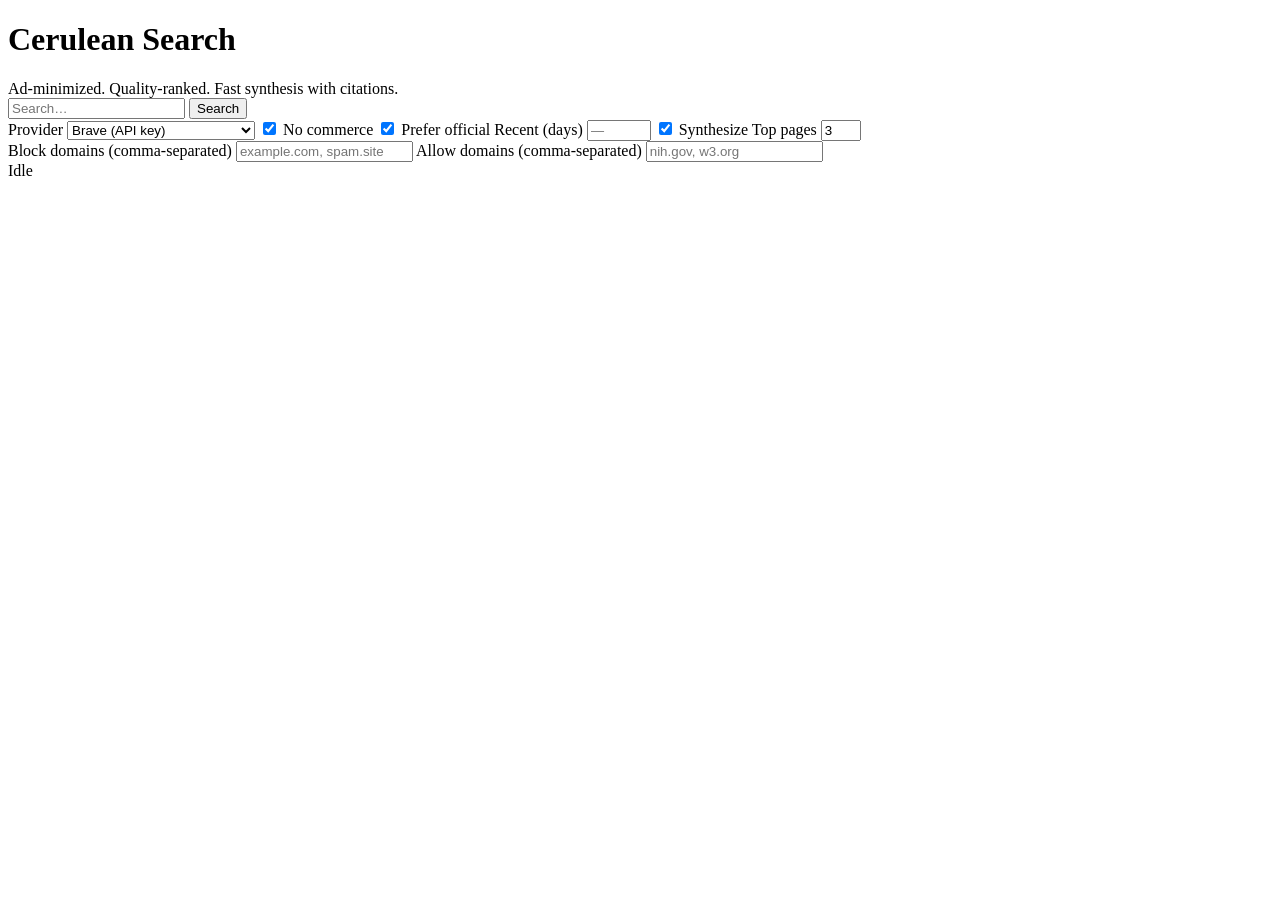
==== index.html @ c676cdfe "Add files via upload" ====
<!doctype html>
<html lang="en">
<head>
  <meta charset="utf-8" />
  <meta name="viewport" content="width=device-width, initial-scale=1" />
  <title>Cerulean Search</title>
  <link rel="stylesheet" href="/static/styles.css" />
</head>
<body>
  <div class="app">
    <header class="header">
      <div class="brand">
        <div class="logo"></div>
        <div class="title">
          <h1>Cerulean Search</h1>
          <div class="subtitle">Ad-minimized. Quality-ranked. Fast synthesis with citations.</div>
        </div>
      </div>
    </header>

    <main class="main">
      <section class="panel">
        <div class="row">
          <input id="q" class="input" type="text" placeholder="Search…" />
          <button id="go" class="btn">Search</button>
        </div>

        <div class="row wrap">
          <label class="chip">
            <span>Provider</span>
            <select id="provider" class="select">
              <option value="brave">Brave (API key)</option>
              <option value="serper">Google via Serper (API key)</option>
              <option value="ddg">DuckDuckGo (no key)</option>
            </select>
          </label>

          <label class="chip">
            <input id="no_commerce" type="checkbox" checked />
            <span>No commerce</span>
          </label>

          <label class="chip">
            <input id="prefer_official" type="checkbox" checked />
            <span>Prefer official</span>
          </label>

          <label class="chip">
            <span>Recent (days)</span>
            <input id="recent_days" class="num" type="number" min="1" max="3650" placeholder="—" />
          </label>

          <label class="chip">
            <input id="synthesize" type="checkbox" checked />
            <span>Synthesize</span>
          </label>

          <label class="chip">
            <span>Top pages</span>
            <input id="fetch_top_n" class="num" type="number" min="0" max="5" value="3" />
          </label>
        </div>

        <div class="row wrap">
          <label class="chip wide">
            <span>Block domains (comma-separated)</span>
            <input id="block" class="input small" type="text" placeholder="example.com, spam.site" />
          </label>
          <label class="chip wide">
            <span>Allow domains (comma-separated)</span>
            <input id="allow" class="input small" type="text" placeholder="nih.gov, w3.org" />
          </label>
        </div>
      </section>

      <section class="panel">
        <div id="status" class="status">Idle</div>
        <div id="synthesis" class="synthesis hidden"></div>
        <div id="results" class="results"></div>
      </section>
    </main>
  </div>

  <script src="/static/app.js"></script>
</body>
</html>
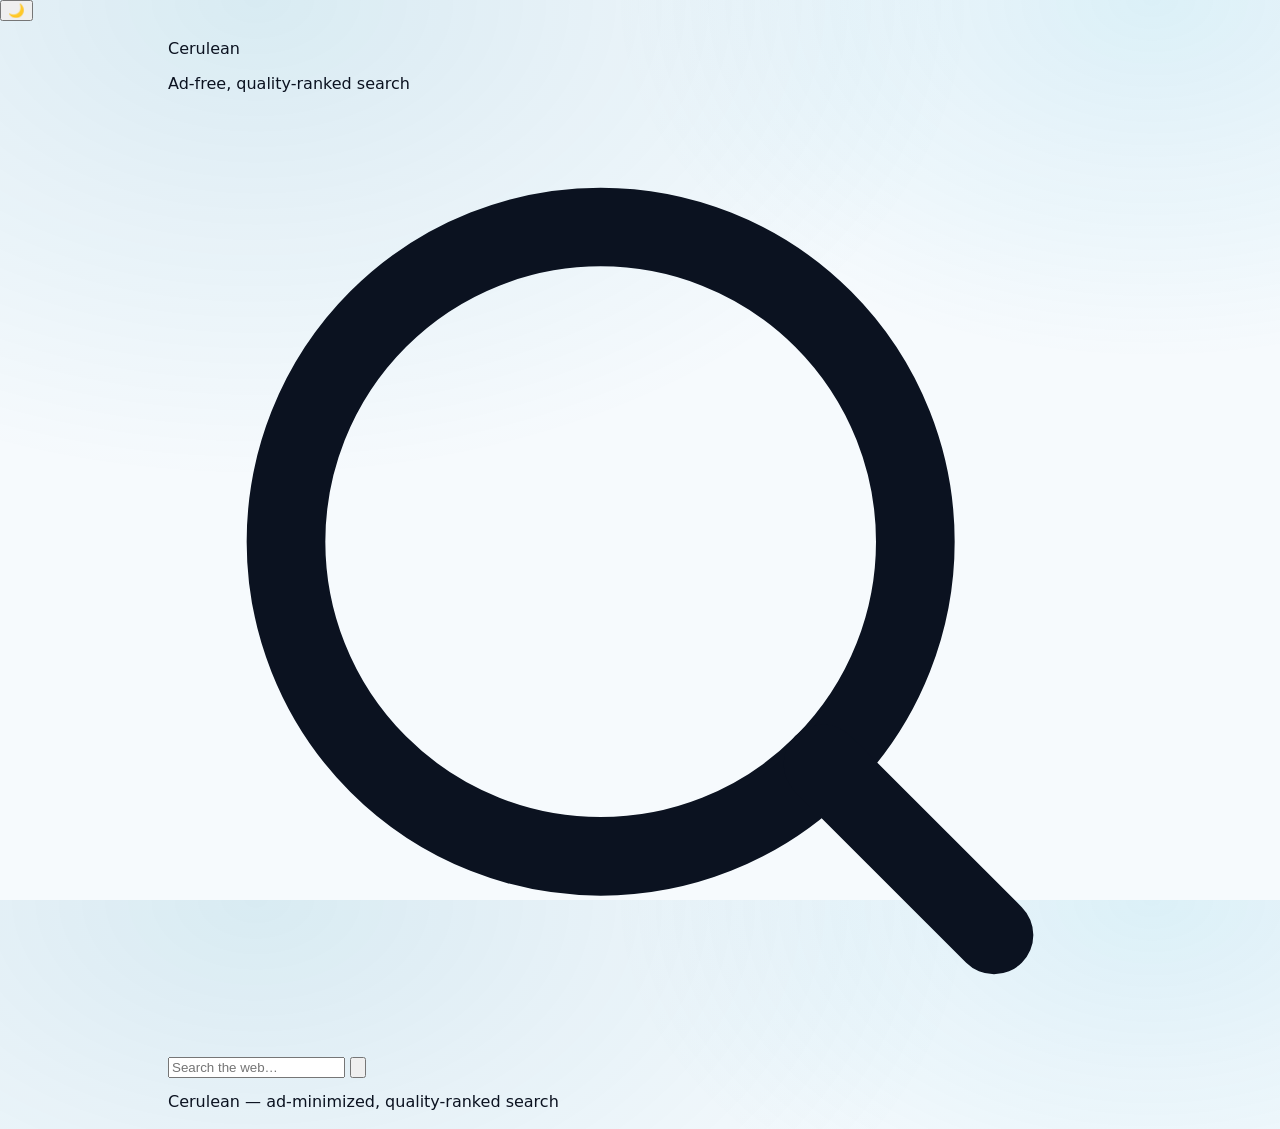
==== commit 105fc71d: "Rename public/index.html to index.html" ====
--- a/index.html
+++ b/index.html
@@ -1,86 +1,94 @@
-<!doctype html>
+<!DOCTYPE html>
 <html lang="en">
 <head>
-  <meta charset="utf-8" />
-  <meta name="viewport" content="width=device-width, initial-scale=1" />
+  <meta charset="utf-8">
+  <meta name="viewport" content="width=device-width, initial-scale=1">
   <title>Cerulean Search</title>
-  <link rel="stylesheet" href="/static/styles.css" />
+  <link rel="icon" href="/favicon.ico">
+  <link rel="icon" type="image/png" href="/favicon.png">
+  <link rel="preconnect" href="https://fonts.googleapis.com">
+  <link rel="preconnect" href="https://fonts.gstatic.com" crossorigin>
+  <link href="https://fonts.googleapis.com/css2?family=DM+Sans:ital,opsz,wght@0,9..40,300;0,9..40,400;0,9..40,500;0,9..40,600;1,9..40,400&display=swap" rel="stylesheet">
+  <link rel="stylesheet" href="/styles.css">
 </head>
 <body>
-  <div class="app">
-    <header class="header">
-      <div class="brand">
-        <div class="logo"></div>
-        <div class="title">
-          <h1>Cerulean Search</h1>
-          <div class="subtitle">Ad-minimized. Quality-ranked. Fast synthesis with citations.</div>
-        </div>
+  <!-- Dark mode toggle (always visible) -->
+  <button id="dark-toggle" title="Toggle dark mode">🌙</button>
+
+  <div id="app" class="app landing">
+
+    <!-- Landing header (centered) -->
+    <header id="landing-header" class="landing-header">
+      <div class="wordmark">
+        <span class="wm-c">C</span><span class="wm-e">e</span><span class="wm-r">r</span><span class="wm-u">u</span><span class="wm-l">l</span><span class="wm-e2">e</span><span class="wm-a">a</span><span class="wm-n">n</span>
       </div>
+      <p class="tagline">Ad-free, quality-ranked search</p>
+    </header>
+
+    <!-- Compact header (top bar after search) -->
+    <header id="results-header" class="results-header hidden">
+      <button class="home-btn" id="home-btn" title="Back to home">
+        <span class="mini-wordmark">Cerulean</span>
+      </button>
     </header>
 
     <main class="main">
-      <section class="panel">
-        <div class="row">
-          <input id="q" class="input" type="text" placeholder="Search…" />
-          <button id="go" class="btn">Search</button>
+      <div class="search-container">
+        <div class="search-bar" id="search-bar">
+          <svg class="search-icon" viewBox="0 0 24 24" fill="none" stroke="currentColor" stroke-width="2" stroke-linecap="round" stroke-linejoin="round"><circle cx="11" cy="11" r="8"/><line x1="21" y1="21" x2="16.65" y2="16.65"/></svg>
+          <input id="q" type="text" placeholder="Search the web…" autocomplete="off" spellcheck="false">
+          <button id="go" class="search-btn" aria-label="Search">
+            <svg viewBox="0 0 24 24" fill="none" stroke="currentColor" stroke-width="2.5" stroke-linecap="round" stroke-linejoin="round"><line x1="5" y1="12" x2="19" y2="12"/><polyline points="12 5 19 12 12 19"/></svg>
+          </button>
         </div>
 
-        <div class="row wrap">
-          <label class="chip">
-            <span>Provider</span>
-            <select id="provider" class="select">
-              <option value="brave">Brave (API key)</option>
-              <option value="serper">Google via Serper (API key)</option>
-              <option value="ddg">DuckDuckGo (no key)</option>
+        <!-- Filter chips -->
+        <div id="filters" class="filters hidden">
+          <button class="chip active" id="chip-no-commerce" data-key="no_commerce" title="Demote affiliate & shopping links">
+            <svg viewBox="0 0 16 16" width="14" height="14" fill="currentColor"><path d="M2.5 2A1.5 1.5 0 001 3.5V5h14V3.5A1.5 1.5 0 0013.5 2h-11zM15 6H1v6.5A1.5 1.5 0 002.5 14h11a1.5 1.5 0 001.5-1.5V6zM5 8h6v1.5H5V8z"/></svg>
+            No ads
+          </button>
+          <button class="chip active" id="chip-prefer-official" data-key="prefer_official" title="Boost .gov, .edu, and official docs">
+            <svg viewBox="0 0 16 16" width="14" height="14" fill="currentColor"><path d="M8 1L1 5v1h14V5L8 1zM2 7v5h2V7H2zm4 0v5h2V7H6zm4 0v5h2V7h-2zm-9 6v1h14v-1H1z"/></svg>
+            Official sources
+          </button>
+          <button class="chip" id="chip-synthesize" data-key="synthesize" title="AI summary of top results">
+            <svg viewBox="0 0 16 16" width="14" height="14" fill="currentColor"><path d="M8 1.5l1.5 3.5H13l-3 2.5 1 3.5L8 9l-3 2 1-3.5L3 5h3.5L8 1.5z"/></svg>
+            Summarize
+          </button>
+          <button class="chip" id="chip-recent" data-key="recent" title="Prefer recent results">
+            <svg viewBox="0 0 16 16" width="14" height="14" fill="currentColor"><circle cx="8" cy="8" r="6.5" fill="none" stroke="currentColor" stroke-width="1.5"/><polyline points="8,4 8,8 11,10" fill="none" stroke="currentColor" stroke-width="1.5" stroke-linecap="round"/></svg>
+            Recent
+          </button>
+          <div class="provider-select">
+            <select id="provider" title="Search provider">
+              <option value="brave">Brave</option>
+              <option value="serper">Serper</option>
+              <option value="ddg">DuckDuckGo</option>
             </select>
-          </label>
+          </div>
+        </div>
+      </div>
 
-          <label class="chip">
-            <input id="no_commerce" type="checkbox" checked />
-            <span>No commerce</span>
-          </label>
+      <!-- Instant answer (calculator, conversions, etc.) -->
+      <div id="instant-answer" class="hidden"></div>
 
-          <label class="chip">
-            <input id="prefer_official" type="checkbox" checked />
-            <span>Prefer official</span>
-          </label>
+      <!-- Status -->
+      <div id="status" class="status hidden"></div>
 
-          <label class="chip">
-            <span>Recent (days)</span>
-            <input id="recent_days" class="num" type="number" min="1" max="3650" placeholder="—" />
-          </label>
+      <!-- Synthesis box -->
+      <div id="synthesis" class="synthesis hidden"></div>
 
-          <label class="chip">
-            <input id="synthesize" type="checkbox" checked />
-            <span>Synthesize</span>
-          </label>
+      <!-- Results -->
+      <div id="results" class="results"></div>
+    </main>
 
-          <label class="chip">
-            <span>Top pages</span>
-            <input id="fetch_top_n" class="num" type="number" min="0" max="5" value="3" />
-          </label>
-        </div>
-
-        <div class="row wrap">
-          <label class="chip wide">
-            <span>Block domains (comma-separated)</span>
-            <input id="block" class="input small" type="text" placeholder="example.com, spam.site" />
-          </label>
-          <label class="chip wide">
-            <span>Allow domains (comma-separated)</span>
-            <input id="allow" class="input small" type="text" placeholder="nih.gov, w3.org" />
-          </label>
-        </div>
-      </section>
-
-      <section class="panel">
-        <div id="status" class="status">Idle</div>
-        <div id="synthesis" class="synthesis hidden"></div>
-        <div id="results" class="results"></div>
-      </section>
-    </main>
+    <footer id="footer" class="footer">
+      <span>Cerulean — ad-minimized, quality-ranked search</span>
+    </footer>
   </div>
 
-  <script src="/static/app.js"></script>
+  <script src="/app.js"></script>
+  <script defer src="/_vercel/insights/script.js"></script>
 </body>
 </html>
--- a/styles.css
+++ b/styles.css
@@ -0,0 +1,182 @@
+:root{
+  --cerulean: #007BA7;
+  --cerulean-2: #0A8FBF;
+  --cerulean-3: #1AA5D1;
+  --ink: #0B1220;
+  --muted: #5B677A;
+  --bg: #F6FAFD;
+  --card: #FFFFFF;
+  --line: #E3EDF5;
+  --shadow: 0 10px 22px rgba(0, 27, 55, 0.08);
+}
+
+* { box-sizing: border-box; }
+html, body { height: 100%; }
+body{
+  margin: 0;
+  font-family: ui-sans-serif, system-ui, -apple-system, Segoe UI, Roboto, Helvetica, Arial;
+  color: var(--ink);
+  background: radial-gradient(1200px 800px at 20% 0%, rgba(0,123,167,0.12), transparent 60%),
+              radial-gradient(900px 600px at 90% 0%, rgba(26,165,209,0.12), transparent 60%),
+              var(--bg);
+}
+
+.app { max-width: 980px; margin: 0 auto; padding: 18px; }
+.header { margin: 8px 0 14px 0; }
+.brand { display: flex; gap: 14px; align-items: center; }
+.logo{
+  width: 46px; height: 46px; border-radius: 12px;
+  background: linear-gradient(135deg, var(--cerulean), var(--cerulean-3));
+  box-shadow: var(--shadow);
+}
+.title h1{
+  font-size: 20px; margin: 0 0 2px 0; letter-spacing: 0.2px;
+}
+.subtitle{
+  font-size: 12px; color: var(--muted);
+}
+
+.main { display: grid; grid-template-columns: 1fr; gap: 14px; }
+
+.panel{
+  background: var(--card);
+  border: 1px solid var(--line);
+  border-radius: 14px;
+  padding: 14px;
+  box-shadow: var(--shadow);
+}
+
+.row{ display:flex; gap:10px; align-items:center; }
+.row.wrap{ flex-wrap: wrap; }
+
+.input{
+  flex: 1;
+  padding: 12px 12px;
+  border: 1px solid var(--line);
+  border-radius: 12px;
+  font-size: 14px;
+  outline: none;
+}
+.input.small{ padding: 10px 10px; font-size: 13px; }
+.input:focus{
+  border-color: rgba(0,123,167,0.65);
+  box-shadow: 0 0 0 3px rgba(0,123,167,0.14);
+}
+
+.btn{
+  padding: 12px 14px;
+  border: none;
+  border-radius: 12px;
+  background: linear-gradient(135deg, var(--cerulean), var(--cerulean-3));
+  color: white;
+  font-weight: 600;
+  cursor: pointer;
+}
+.btn:active{ transform: translateY(1px); }
+
+.chip{
+  display:flex;
+  gap: 8px;
+  align-items:center;
+  padding: 10px 10px;
+  border: 1px solid var(--line);
+  border-radius: 12px;
+  background: #FBFEFF;
+  font-size: 12px;
+  color: var(--muted);
+}
+.chip.wide{ flex: 1; min-width: 280px; }
+.select{
+  border: 1px solid var(--line);
+  border-radius: 10px;
+  padding: 7px 8px;
+  background: white;
+  color: var(--ink);
+}
+.num{
+  width: 90px;
+  border: 1px solid var(--line);
+  border-radius: 10px;
+  padding: 7px 8px;
+  background: white;
+  color: var(--ink);
+}
+
+.status{
+  font-size: 12px;
+  color: var(--muted);
+  margin-bottom: 10px;
+}
+
+.synthesis{
+  border: 1px solid rgba(0,123,167,0.22);
+  background: rgba(0,123,167,0.06);
+  border-radius: 12px;
+  padding: 12px;
+  margin-bottom: 12px;
+}
+.synthesis h2{
+  margin: 0 0 8px 0;
+  font-size: 13px;
+  letter-spacing: 0.2px;
+  color: var(--ink);
+}
+.synthesis ul{
+  margin: 0;
+  padding-left: 18px;
+  color: var(--ink);
+  font-size: 13px;
+  line-height: 1.35;
+}
+.cites{
+  color: var(--muted);
+  font-size: 12px;
+  margin-left: 6px;
+}
+
+.results{ display: flex; flex-direction: column; gap: 10px; }
+.result{
+  border: 1px solid var(--line);
+  border-radius: 12px;
+  padding: 12px;
+}
+.result .top{
+  display:flex;
+  gap: 10px;
+  align-items: baseline;
+  justify-content: space-between;
+}
+.result .title{
+  font-size: 14px;
+  margin: 0;
+  font-weight: 700;
+}
+.result .title a{
+  color: var(--cerulean);
+  text-decoration: none;
+}
+.result .title a:hover{ text-decoration: underline; }
+.result .meta{
+  font-size: 12px;
+  color: var(--muted);
+}
+.result .snippet{
+  margin: 8px 0 0 0;
+  font-size: 13px;
+  color: var(--ink);
+  line-height: 1.35;
+}
+.reasons{
+  margin-top: 8px;
+  font-size: 12px;
+  color: var(--muted);
+}
+.pill{
+  display:inline-block;
+  padding: 3px 8px;
+  border-radius: 999px;
+  background: rgba(0,123,167,0.10);
+  border: 1px solid rgba(0,123,167,0.18);
+  margin-right: 6px;
+}
+.hidden{ display:none; }
